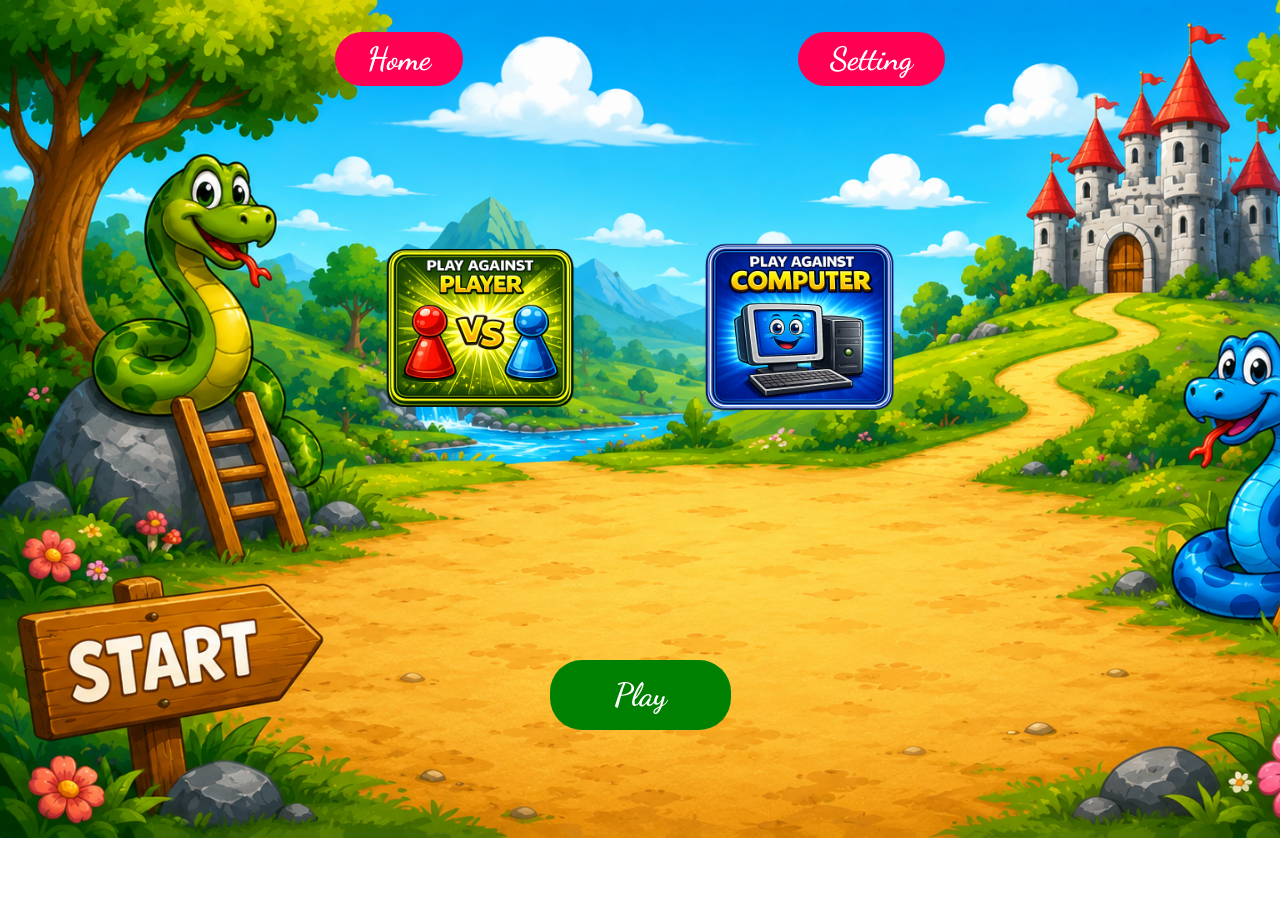
==== index.html @ bb17a301 "creating layout" ====
<!DOCTYPE html>
<head>
    <meta charset="utf-8"/>
    <meta name="viewport" content="width=device-width, initial-scale=1.0">
    <link rel="preconnect" href="https://fonts.googleapis.com">
    <link rel="preconnect" href="https://fonts.gstatic.com" crossorigin>
    <link href="https://fonts.googleapis.com/css2?family=Dancing+Script:wght@400..700&display=swap" rel="stylesheet">
    <link href="styles.css" rel="stylesheet"/>
    
</head>
<body>
    <header>
        <nav>
            <ul>
                <li>Home</li>
                <li>Setting</li>
            </ul>
        </nav>
    </header>
    <main>
        <div class="player-sel"><img class="player-img" src="img/player.png" /></div>
        <div class="player-sel"><img class="comp-img" src="img/computer.png"/></div>
        <div class="buttons">
            <button class="play">Play</button>
        </div>
    </main>

</body>
</html>
---- styles.css ----
:root{
    --bgColor: #FF0052;
    --shadow: inset 0 -3em 3em rgb(0 200 0 / 30%), 0.3em 0.3em 1em rgb(200 0 0 / 60%);
}


* {
    font-family: "Dancing Script", cursive;
    font-optical-sizing: auto;
    font-weight: 900;
    font-style: bold;
    color: white;
    box-sizing: border-box;
}


body{
    display: flex;
    flex-direction: column;
    align-items: center;
    justify-content: center;
    margin: 0;
    background-image: url("img/background1.png");
    background-repeat: no-repeat;
    background-size: cover;
}
header{
    height: 15%;
    width: 100%;
    text-align: center;
    
}
ul{
    display: flex;
    padding: 0;
    justify-content: space-evenly;
    font-size: 2rem;
}
li{
    list-style: none;
    background-color: var(--bgColor);
    border-radius: 2rem;
    padding: 0.5rem 2rem 0.5rem 2rem;
}
li:hover{
    background-color: var(--bgColor);
}
main{
    display: flex;
    justify-content: center;
    align-items: center;
    height: 80vh;
    width: 80%;
    flex-wrap: wrap;
    /* border: 3px solid black; */
}
.player-sel {
    width: 20rem;

    /* border: 3px solid black; */
}
.player-sel:hover{
    box-shadow: var(--shadow);
}
@media (max-width: 300){
    .player-sel{
        width: 100%;
    }
    ul{
        flex-direction: column;
    }
}
.player-img{
    width: 100%;
    height: 110%;
    position: relative;
    top: 3px;
    object-fit: contain;
}
.comp-img{
    width: 100%;
    height: 100%;
    object-fit: contain;
}
button{   
    background-color: var(--bgColor);
    border-radius: 1em;
    padding: 1rem 2em;
    font-size: 2rem;
    border: 0;
}
button:hover{
    box-shadow: var(--shadow);
}
.buttons{
    /* border: 3px solid black; */
    width: 100%;
    text-align: center;
}
.exit{
    background-color: #8A5F41;
}
.play{
    background-color: #008000;
}
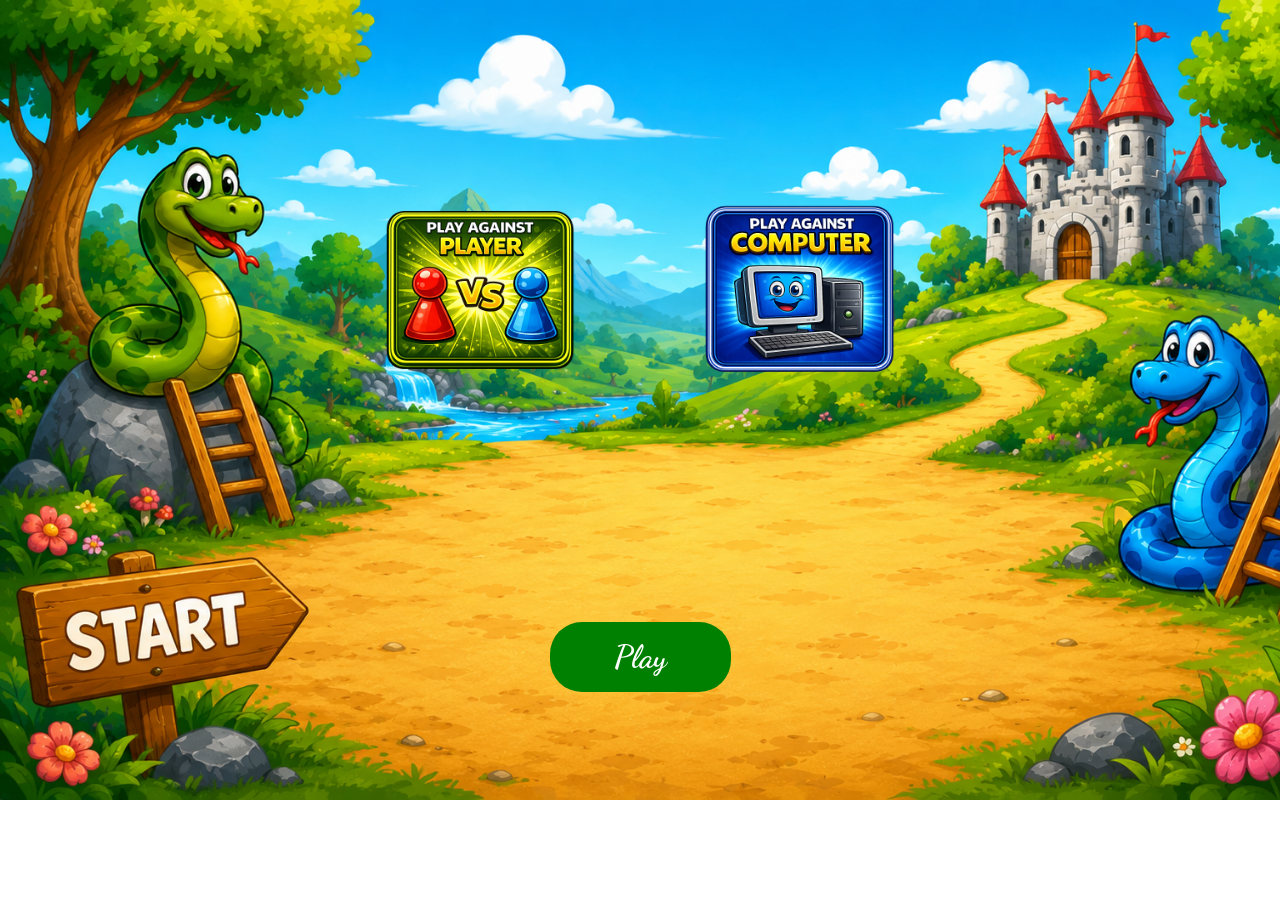
==== commit 95b0dfcc: "adding javascript" ====
--- a/index.html
+++ b/index.html
@@ -9,21 +9,21 @@
     
 </head>
 <body>
-    <header>
+    <!-- <header>
         <nav>
             <ul>
                 <li>Home</li>
                 <li>Setting</li>
             </ul>
         </nav>
-    </header>
+    </header> -->
     <main>
-        <div class="player-sel"><img class="player-img" src="img/player.png" /></div>
-        <div class="player-sel"><img class="comp-img" src="img/computer.png"/></div>
-        <div class="buttons">
-            <button class="play">Play</button>
+        <div class="player-sel" id="with-player"><img class="player-img" src="img/player.png" /></div>
+        <div class="player-sel" id="with-comp"><img class="comp-img" src="img/computer.png"/></div>
+        <div class="button-div">
+            <button class="play" id="play-button">Play</button>
         </div>
     </main>
-
+    <script src="js/index.js"></script>
 </body>
 </html>
--- a/styles.css
+++ b/styles.css
@@ -23,6 +23,7 @@
     background-image: url("img/background1.png");
     background-repeat: no-repeat;
     background-size: cover;
+    overflow: hidden;
 }
 header{
     height: 15%;
@@ -46,6 +47,7 @@
     background-color: var(--bgColor);
 }
 main{
+    margin-top: 5rem;
     display: flex;
     justify-content: center;
     align-items: center;
@@ -92,7 +94,7 @@
 button:hover{
     box-shadow: var(--shadow);
 }
-.buttons{
+.button-div{
     /* border: 3px solid black; */
     width: 100%;
     text-align: center;
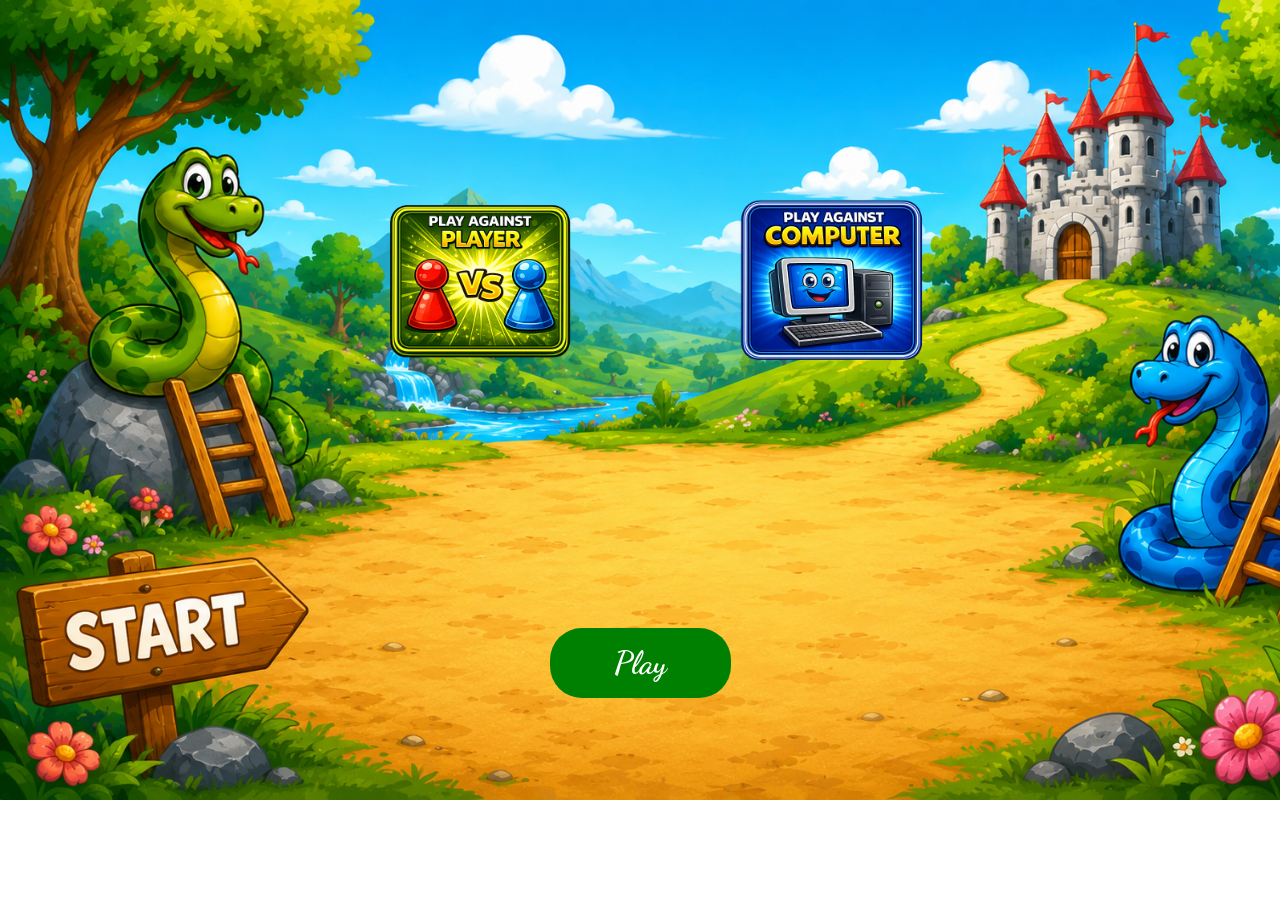
==== commit 09190a83: "added player names form" ====
--- a/index.html
+++ b/index.html
@@ -18,12 +18,12 @@
         </nav>
     </header> -->
     <main>
-        <div class="player-sel" id="with-player"><img class="player-img" src="img/player.png" /></div>
-        <div class="player-sel" id="with-comp"><img class="comp-img" src="img/computer.png"/></div>
+        <button class="player-sel" id="with-player"><img class="player-img" src="img/player.png" /></button>
+        <button class="player-sel" id="with-comp"><img class="comp-img" src="img/computer.png"/></button>
         <div class="button-div">
-            <button class="play" id="play-button">Play</button>
+            <button class="play btn" id="play-button">Play</button>
         </div>
     </main>
-    <script src="js/index.js"></script>
+    <script src="js/index.js" type="module"></script>
 </body>
 </html>
--- a/styles.css
+++ b/styles.css
@@ -1,6 +1,6 @@
 :root{
     --bgColor: #FF0052;
-    --shadow: inset 0 -3em 3em rgb(0 200 0 / 30%), 0.3em 0.3em 1em rgb(200 0 0 / 60%);
+    --shadow: inset 0 0 0 1px white, 0em 0em 10px rgb(200 0 0);
 }
 
 
@@ -58,7 +58,10 @@
 }
 .player-sel {
     width: 20rem;
-
+    margin-left: 2rem;
+    border: 0;
+    background: 0;
+    border-radius: 10rem;
     /* border: 3px solid black; */
 }
 .player-sel:hover{
@@ -84,14 +87,14 @@
     height: 100%;
     object-fit: contain;
 }
-button{   
+.btn{   
     background-color: var(--bgColor);
     border-radius: 1em;
     padding: 1rem 2em;
     font-size: 2rem;
     border: 0;
 }
-button:hover{
+.btn:hover{
     box-shadow: var(--shadow);
 }
 .button-div{
@@ -101,7 +104,96 @@
 }
 .exit{
     background-color: #8A5F41;
+    margin-top: 2rem;
 }
 .play{
     background-color: #008000;
+    margin-top: 2rem;
+}
+.form {
+    background-color: #00800090;
+    border-radius: 20px;
+    box-sizing: border-box;
+    /* height: 500px; */
+    padding: 20px;
+    width: 320px;
+    text-align: center;
+}
+
+.title {
+    font-size: 2rem;
+    margin-top: 30px;
+}
+.input-container {
+    height: 50px;
+    position: relative;
+    width: 100%;
+}
+
+.ic1 {
+    margin-top: 40px;
+}
+
+.ic2 {
+    margin-top: 30px;
+}
+
+.input {
+    /* background-color: #303245; */
+    border-radius: 12px;
+    border: 0;
+    box-sizing: border-box;
+    font-size: 18px;
+    height: 100%;
+    outline: 0;
+    padding: 4px 20px 0;
+    width: 100%;
+}
+
+.cut {
+    /* background-color: #15172b; */
+    border-radius: 10px;
+    height: 20px;
+    left: 20px;
+    position: absolute;
+    top: -20px;
+    transform: translateY(0);
+    transition: transform 200ms;
+    width: 76px;
+}
+
+.cut-short {
+    width: 50px;
+}
+
+.input:focus~.cut,
+.input:not(:placeholder-shown)~.cut {
+    transform: translateY(8px);
+}
+
+.placeholder {
+    color: #555;
+    left: 20px;
+    line-height: 14px;
+    pointer-events: none;
+    position: absolute;
+    transform-origin: 0 50%;
+    transition: transform 200ms, color 200ms;
+    top: 20px;
+}
+
+.input:focus~.placeholder,
+.input:not(:placeholder-shown)~.placeholder {
+    transform: translateY(-40px) translateX(-10px) scale(1);
+}
+
+
+.input:focus~.placeholder {
+    color: white;
+}
+fieldset{
+    text-align: left;
+    font-size: 1.5rem;
+    margin-top: 0.5rem;
+    border: none;
 }
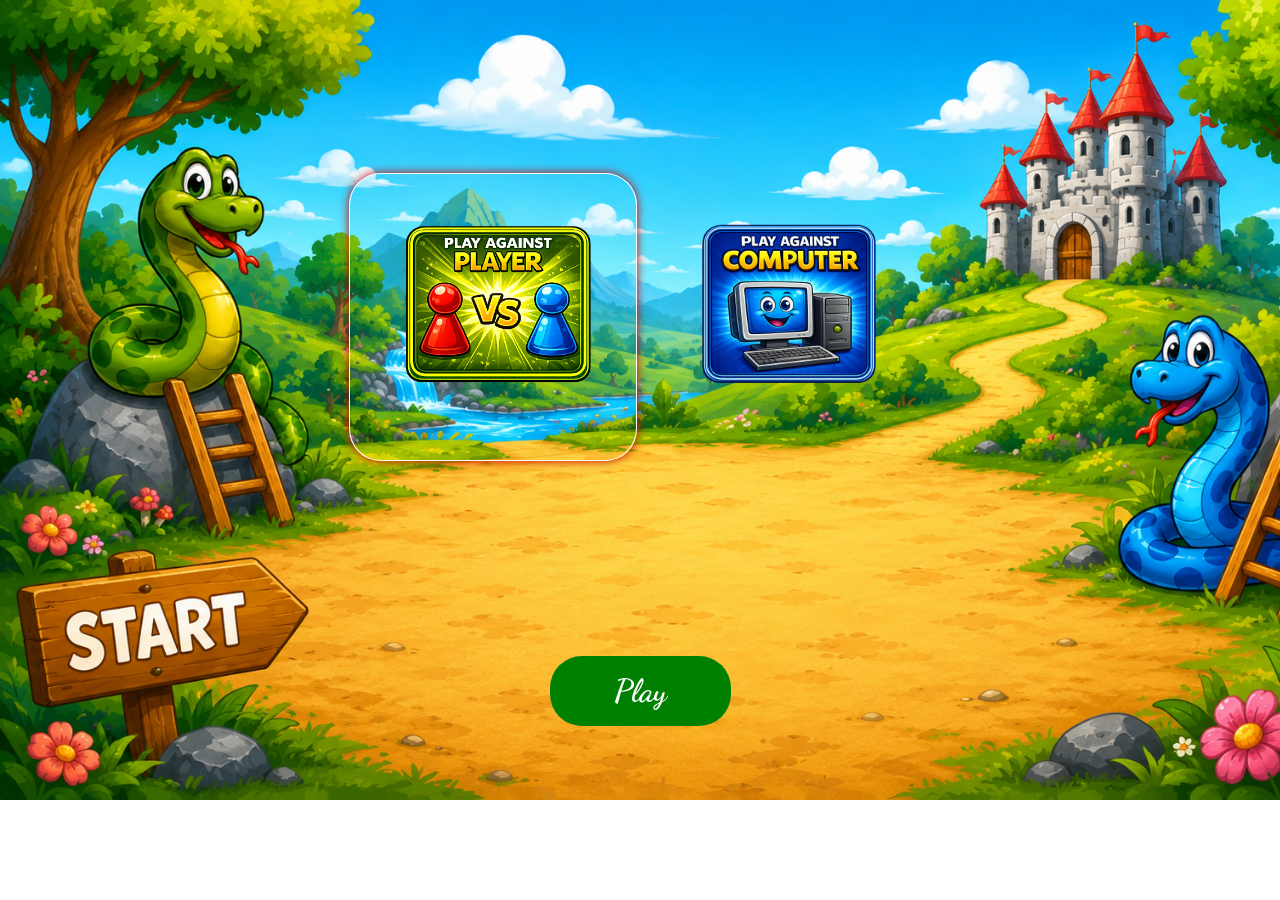
==== commit 91005374: "creating navigation" ====
--- a/index.html
+++ b/index.html
@@ -9,17 +9,14 @@
     
 </head>
 <body>
-    <!-- <header>
-        <nav>
-            <ul>
-                <li>Home</li>
-                <li>Setting</li>
-            </ul>
-        </nav>
-    </header> -->
     <main>
-        <button class="player-sel" id="with-player"><img class="player-img" src="img/player.png" /></button>
-        <button class="player-sel" id="with-comp"><img class="comp-img" src="img/computer.png"/></button>
+        <fieldset class="radio">
+            <input class="player-sel" type="radio" id="with-player" name="opponent" value="with-player" checked/>
+            <input class="comp-sel" type="radio" id="with-comp" name="opponent" value="with-comp"/>
+            
+            <!-- <button class="player-sel" id="with-player"><img class="player-img" src="img/player.png" /></button> -->
+            <!-- <button class="player-sel" id="with-comp"><img class="comp-img" src="img/computer.png"/></button> -->
+        </fieldset>
         <div class="button-div">
             <button class="play btn" id="play-button">Play</button>
         </div>
--- a/styles.css
+++ b/styles.css
@@ -56,15 +56,25 @@
     flex-wrap: wrap;
     /* border: 3px solid black; */
 }
-.player-sel {
-    width: 20rem;
-    margin-left: 2rem;
-    border: 0;
-    background: 0;
-    border-radius: 10rem;
+.player-sel, .comp-sel{
+    appearance: none;
+    width: 18rem;
+    height: 18rem;
+    background-image: url("./img/against-player.png");
+    background-size: cover;
+    background-repeat: no-repeat;
+    background-position: center;
     /* border: 3px solid black; */
-}
-.player-sel:hover{
+    border-radius: 2rem;
+}
+.comp-sel{
+    background-image: url("./img/against-comp.png");
+    width: 18rem;
+    height: 18rem;
+    background-size: contain;
+    background-position: 0 38px;
+}
+.player-sel:checked, .comp-sel:checked{
     box-shadow: var(--shadow);
 }
 @media (max-width: 300){
@@ -76,15 +86,15 @@
     }
 }
 .player-img{
-    width: 100%;
-    height: 110%;
+    width: 10em;
+    height: 10em;
     position: relative;
     top: 3px;
     object-fit: contain;
 }
 .comp-img{
-    width: 100%;
-    height: 100%;
+    width: 10em;
+    height: 10em;
     object-fit: contain;
 }
 .btn{   
@@ -111,12 +121,12 @@
     margin-top: 2rem;
 }
 .form {
-    background-color: #00800090;
+    background-color: #00800080;
     border-radius: 20px;
     box-sizing: border-box;
     /* height: 500px; */
     padding: 20px;
-    width: 320px;
+    width: 360px;
     text-align: center;
 }
 
@@ -134,22 +144,31 @@
     margin-top: 40px;
 }
 
-.ic2 {
+.ic2, .ic3, .ic4{
     margin-top: 30px;
 }
 
 .input {
     /* background-color: #303245; */
+    color: #555;
     border-radius: 12px;
     border: 0;
     box-sizing: border-box;
-    font-size: 18px;
+    font-size: 2rem;
     height: 100%;
     outline: 0;
     padding: 4px 20px 0;
     width: 100%;
 }
-
+.player-icon{
+    position: absolute;
+    right: 10px;
+    top: 50%;
+    transform: translateY(-50%);
+    width: 2rem;
+    height: 2rem;
+    pointer-events: none;
+}
 .cut {
     /* background-color: #15172b; */
     border-radius: 10px;
@@ -180,6 +199,7 @@
     transform-origin: 0 50%;
     transition: transform 200ms, color 200ms;
     top: 20px;
+    
 }
 
 .input:focus~.placeholder,
@@ -196,4 +216,6 @@
     font-size: 1.5rem;
     margin-top: 0.5rem;
     border: none;
-}+    display: flex;
+    justify-content: space-between;
+}
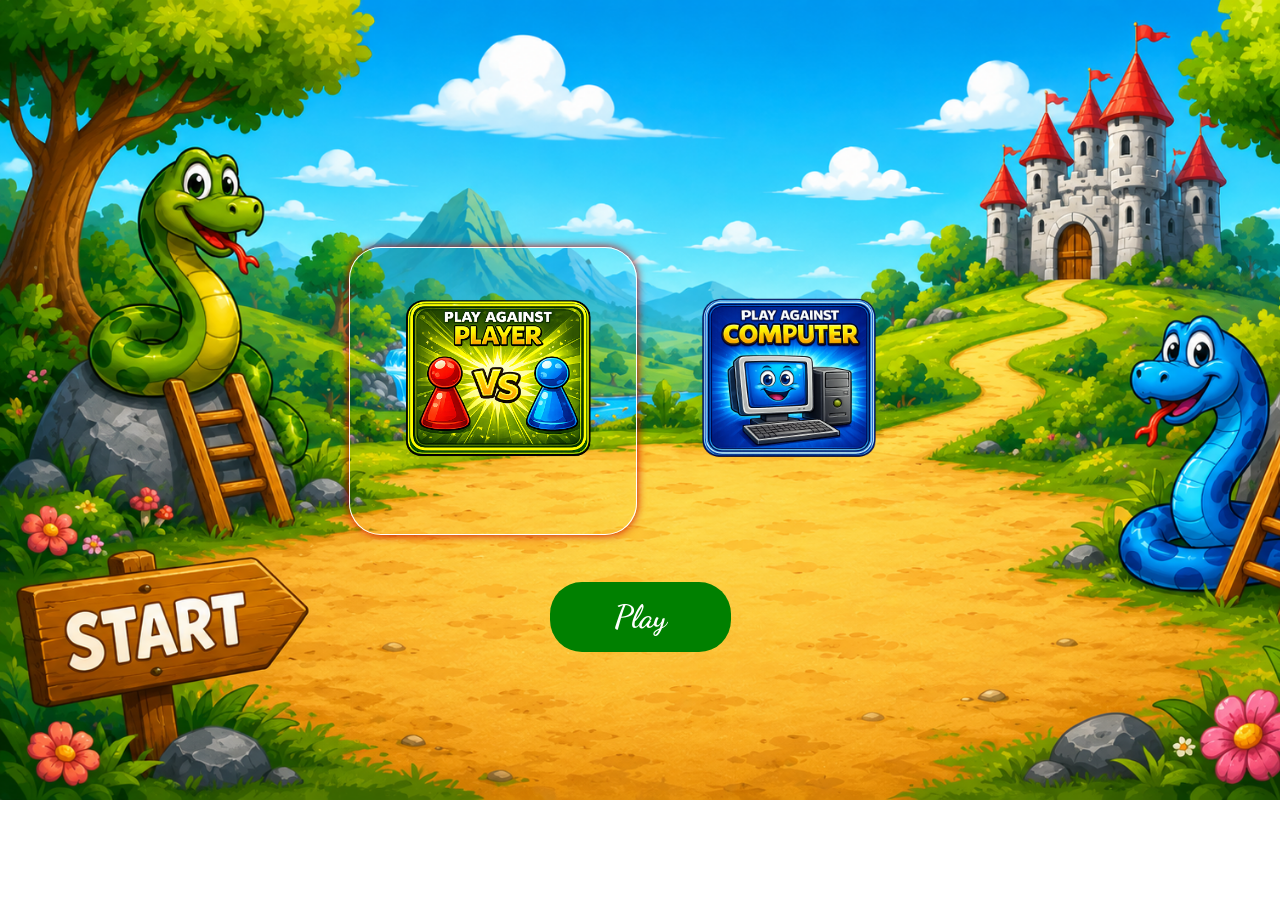
==== commit 481a2563: "updates to layout" ====
--- a/index.html
+++ b/index.html
@@ -10,16 +10,15 @@
 </head>
 <body>
     <main>
-        <fieldset class="radio">
-            <input class="player-sel" type="radio" id="with-player" name="opponent" value="with-player" checked/>
-            <input class="comp-sel" type="radio" id="with-comp" name="opponent" value="with-comp"/>
-            
-            <!-- <button class="player-sel" id="with-player"><img class="player-img" src="img/player.png" /></button> -->
-            <!-- <button class="player-sel" id="with-comp"><img class="comp-img" src="img/computer.png"/></button> -->
-        </fieldset>
-        <div class="button-div">
-            <button class="play btn" id="play-button">Play</button>
-        </div>
+        <form id="opponent-sel" method="get" action="playGame">
+            <fieldset class="opponent-radio">
+                <input class="player-sel" type="radio" id="with-player" name="opponent" value="with-player" checked/>
+                <input class="comp-sel" type="radio" id="with-comp" name="opponent" value="with-comp"/>
+            </fieldset>
+            <div class="button-div">
+                <button class="play btn" id="play-button" type="submit">Play</button>
+            </div>
+        </form>
     </main>
     <script src="js/index.js" type="module"></script>
 </body>
--- a/styles.css
+++ b/styles.css
@@ -25,27 +25,6 @@
     background-size: cover;
     overflow: hidden;
 }
-header{
-    height: 15%;
-    width: 100%;
-    text-align: center;
-    
-}
-ul{
-    display: flex;
-    padding: 0;
-    justify-content: space-evenly;
-    font-size: 2rem;
-}
-li{
-    list-style: none;
-    background-color: var(--bgColor);
-    border-radius: 2rem;
-    padding: 0.5rem 2rem 0.5rem 2rem;
-}
-li:hover{
-    background-color: var(--bgColor);
-}
 main{
     margin-top: 5rem;
     display: flex;
@@ -76,26 +55,6 @@
 }
 .player-sel:checked, .comp-sel:checked{
     box-shadow: var(--shadow);
-}
-@media (max-width: 300){
-    .player-sel{
-        width: 100%;
-    }
-    ul{
-        flex-direction: column;
-    }
-}
-.player-img{
-    width: 10em;
-    height: 10em;
-    position: relative;
-    top: 3px;
-    object-fit: contain;
-}
-.comp-img{
-    width: 10em;
-    height: 10em;
-    object-fit: contain;
 }
 .btn{   
     background-color: var(--bgColor);
@@ -219,3 +178,34 @@
     display: flex;
     justify-content: space-between;
 }
+@media (width<400px){
+    *{font-size: 16px}
+    .opponent-radio{
+        display: flex;
+        flex-direction: column;
+    }
+}
+@media (width < 800px) {
+    *{
+        font-size: 20px;
+    }
+    body{
+        background: none;
+        overflow: scroll;
+    }
+    main{
+        margin: 0;
+    }
+    .player-sel,
+    .comp-sel {
+        width: 8rem;
+        height: 8rem;
+    }
+    .comp-sel{
+        background-position: 0 15px;
+    }
+    .btn {
+        padding: 0.5rem 1.5em;
+        font-size: 1.5rem;
+    }
+}
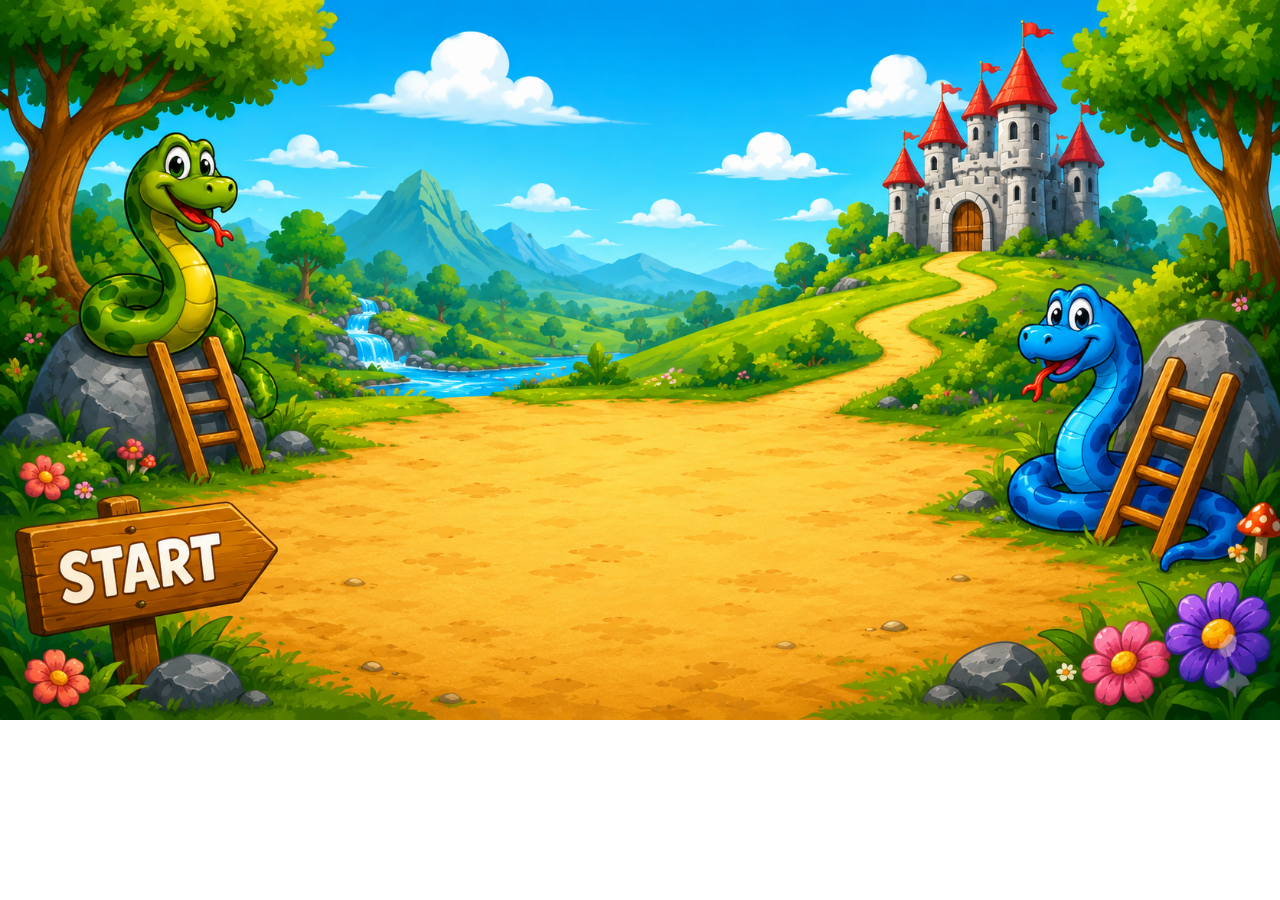
==== commit 08e356f8: "refactoring and breaking into pieces" ====
--- a/index.html
+++ b/index.html
@@ -10,16 +10,8 @@
 </head>
 <body>
     <main>
-        <form id="opponent-sel" method="get" action="playGame">
-            <fieldset class="opponent-radio">
-                <input class="player-sel" type="radio" id="with-player" name="opponent" value="with-player" checked/>
-                <input class="comp-sel" type="radio" id="with-comp" name="opponent" value="with-comp"/>
-            </fieldset>
-            <div class="button-div">
-                <button class="play btn" id="play-button" type="submit">Play</button>
-            </div>
-        </form>
+        
     </main>
-    <script src="js/index.js" type="module"></script>
+    <script src="js/controller.js" type="module" defer></script>
 </body>
 </html>
--- a/styles.css
+++ b/styles.css
@@ -16,7 +16,7 @@
 
 body{
     display: flex;
-    flex-direction: column;
+    flex-direction: row;
     align-items: center;
     justify-content: center;
     margin: 0;
@@ -26,7 +26,7 @@
     overflow: hidden;
 }
 main{
-    margin-top: 5rem;
+    /* margin-top: 5rem; */
     display: flex;
     justify-content: center;
     align-items: center;
@@ -208,4 +208,133 @@
         padding: 0.5rem 1.5em;
         font-size: 1.5rem;
     }
-}+}
+.game-div{
+    display: grid;
+    /* align-items: flex-end; */
+    grid-template-rows: 5rem 1fr;
+    grid-template-columns: 15rem 1fr 15rem;
+    height: 100%;
+}
+.game-board{
+    width: 50rem;
+    height: 50rem;
+    background-image: url("img/board2.png");
+    background-repeat: no-repeat;
+    background-position: center;
+    background-size: contain;
+    border: 4rem solid #653606;
+    
+}
+.grid-container{
+    display: grid;
+    width: 100%;
+    height: 100%;
+    grid-template-columns: repeat(10,1fr);
+    grid-template-rows: repeat(10,1fr);
+}
+.grid-item{
+    display: flex;
+    flex-wrap: wrap;
+    width: 100%;
+    height: 100%;
+}
+.pl-col{
+    height: 50rem;
+    width: 15rem;
+    display: flex;
+    flex-direction: column;
+    justify-content: space-between;
+
+}
+.pl-row{
+    width: 100%;
+    background-color: #00000099;
+    display: flex;
+    flex-direction: column;
+    align-items: center;
+    padding: 1rem;
+
+}
+.name{
+    text-wrap: wrap;
+    text-align: center;
+    font-size: 2rem;
+    text-transform: capitalize;
+    font-family: 'Times New Roman', Times, serif;
+    margin: 0;
+}
+.pl{
+    height: 4rem;
+    width: 4rem;
+    
+}
+.dice{
+    margin-top: 0.5rem;
+    border: 2px solid white;
+    width: 5rem;
+    height: 5rem;
+    border-radius: 0.5rem;
+    background: none;
+}
+.bounce{
+    animation: bounceContinuous 0.8s ease-in-out infinite;
+}
+.turn{
+    background-image: url("img/dice1.png");
+    background-size: contain;
+    transition: transform 1s ease-in-out;
+    perspective: 800px;
+}
+
+@keyframes bounceContinuous {
+
+    0%,
+    100% {
+        transform: translateY(0);
+        /* On the ground */
+    }
+
+    50% {
+        transform: translateY(-10px);
+        /* Peak of the jump (up by 30 pixels) */
+    }
+}
+.animate-dice{
+    transform: rotate3d(1,1,1,360deg);
+}
+.game-nav {
+    width: 100%;
+    text-align: center;
+    /* align-self: flex-start; */
+    background-color: #8A5F4190;
+    grid-area: 1/1/2/4;
+}
+
+.game-nav ul {
+    margin: 0;
+    padding: 0;
+    display: flex;
+    justify-content: space-around;
+    align-items: center;
+    height: 100%
+}
+
+.game-nav ul li {
+    list-style: none;
+    font-size: 2rem;
+    height: 100%;
+    width: 20rem;
+    display: flex;
+    align-items: center;
+    justify-content: center;
+}
+
+.game-nav ul li:hover {
+    background-color: #00000099;
+}
+
+.marker{
+    height: 2rem;
+    width: 2rem;
+}
